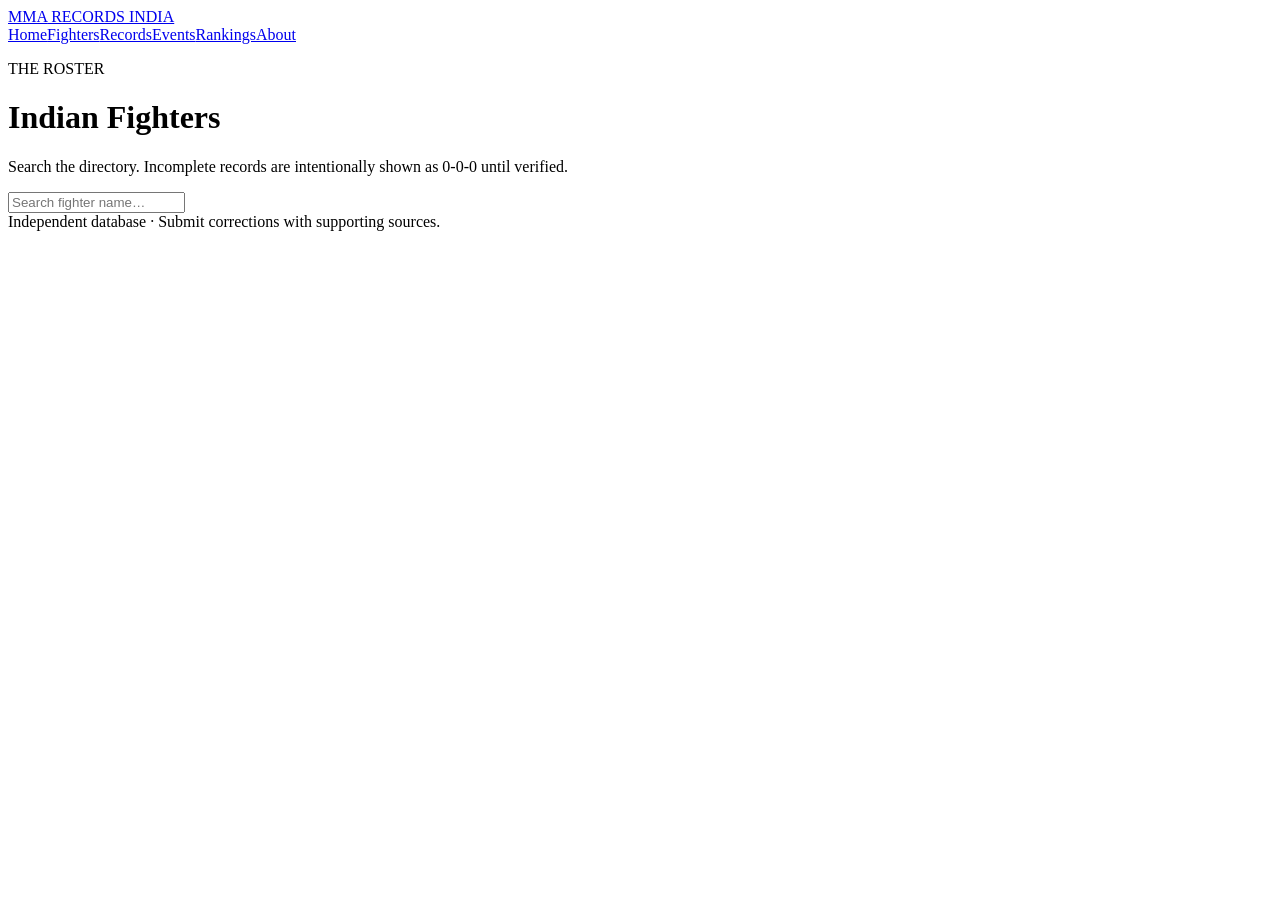
==== fighters.html @ 7bb346a0 "Add files via upload" ====
<!doctype html><html lang="en"><head><meta charset="utf-8"><meta name="viewport" content="width=device-width,initial-scale=1"><title>Fighters | MMA Records India</title><link rel="stylesheet" href="assets/style.css"><script defer src="assets/app.js"></script></head><body><header><a class="brand" href="index.html">MMA<span> RECORDS INDIA</span></a><nav><a href="index.html">Home</a><a href="fighters.html">Fighters</a><a href="records.html">Records</a><a href="events.html">Events</a><a href="rankings.html">Rankings</a><a href="about.html">About</a></nav></header><main><p class="eyebrow">THE ROSTER</p><h1>Indian Fighters</h1><p class="muted">Search the directory. Incomplete records are intentionally shown as 0-0-0 until verified.</p><input id="search" class="search" placeholder="Search fighter name…" aria-label="Search fighter"><div id="fighter-list" class="fighter-grid"></div></main><footer>Independent database · Submit corrections with supporting sources.</footer></body></html>
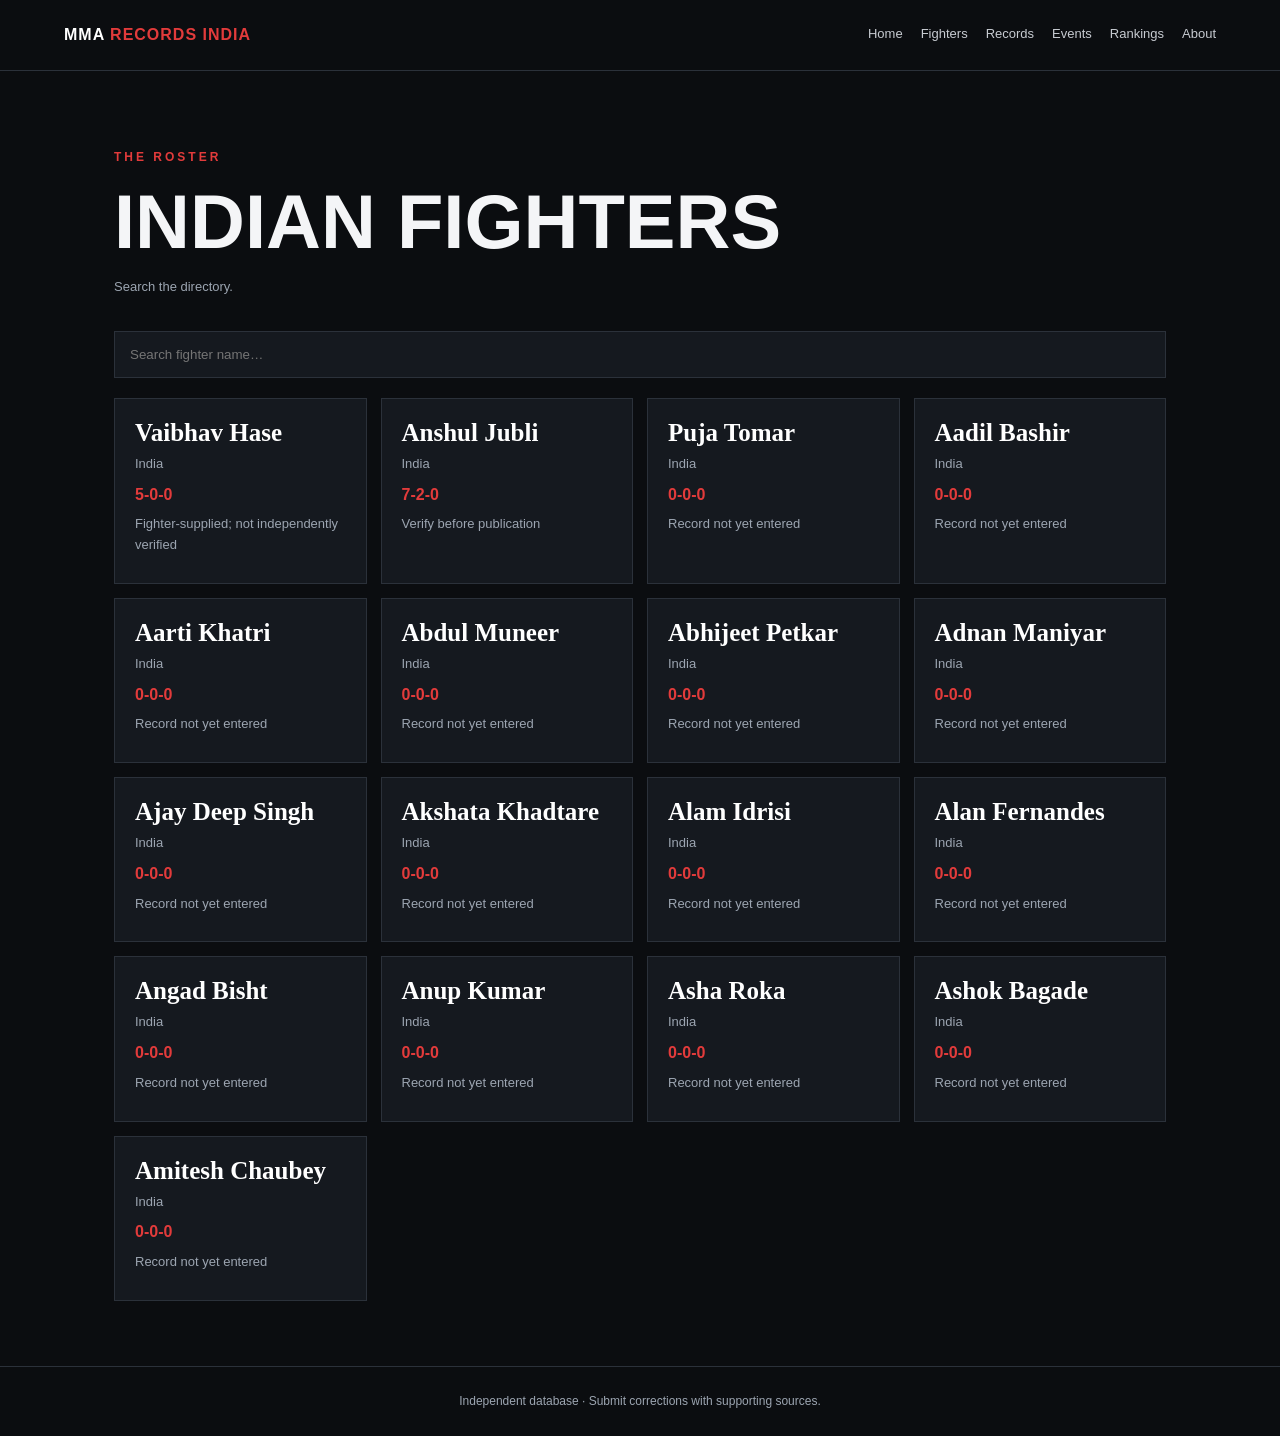
==== commit a4da5e98: "Update fighters.html" ====
--- a/fighters.html
+++ b/fighters.html
@@ -1 +1 @@
-<!doctype html><html lang="en"><head><meta charset="utf-8"><meta name="viewport" content="width=device-width,initial-scale=1"><title>Fighters | MMA Records India</title><link rel="stylesheet" href="assets/style.css"><script defer src="assets/app.js"></script></head><body><header><a class="brand" href="index.html">MMA<span> RECORDS INDIA</span></a><nav><a href="index.html">Home</a><a href="fighters.html">Fighters</a><a href="records.html">Records</a><a href="events.html">Events</a><a href="rankings.html">Rankings</a><a href="about.html">About</a></nav></header><main><p class="eyebrow">THE ROSTER</p><h1>Indian Fighters</h1><p class="muted">Search the directory. Incomplete records are intentionally shown as 0-0-0 until verified.</p><input id="search" class="search" placeholder="Search fighter name…" aria-label="Search fighter"><div id="fighter-list" class="fighter-grid"></div></main><footer>Independent database · Submit corrections with supporting sources.</footer></body></html>+<!doctype html><html lang="en"><head><meta charset="utf-8"><meta name="viewport" content="width=device-width,initial-scale=1"><title>Fighters | MMA Records India</title><link rel="stylesheet" href="assets/style.css"><script defer src="assets/app.js"></script></head><body><header><a class="brand" href="index.html">MMA<span> RECORDS INDIA</span></a><nav><a href="index.html">Home</a><a href="fighters.html">Fighters</a><a href="records.html">Records</a><a href="events.html">Events</a><a href="rankings.html">Rankings</a><a href="about.html">About</a></nav></header><main><p class="eyebrow">THE ROSTER</p><h1>Indian Fighters</h1><p class="muted">Search the directory.</p><input id="search" class="search" placeholder="Search fighter name…" aria-label="Search fighter"><div id="fighter-list" class="fighter-grid"></div></main><footer>Independent database · Submit corrections with supporting sources.</footer></body></html>
--- a/assets/style.css
+++ b/assets/style.css
@@ -0,0 +1 @@
+@import url('https://fonts.googleapis.com/css2?family=Barlow+Condensed:wght@500;600;700;800&family=Inter:wght@400;500;600;700&display=swap');:root{--bg:#0b0d10;--panel:#15191f;--line:#2b313a;--red:#e23b3b;--muted:#9ca5b1}*{box-sizing:border-box}body{margin:0;background:var(--bg);color:#f4f5f7;font-family:Inter,Arial,sans-serif;line-height:1.6}header{display:flex;justify-content:space-between;align-items:center;gap:20px;padding:22px max(5vw,20px);border-bottom:1px solid var(--line);flex-wrap:wrap}.brand{font-weight:800;letter-spacing:1px;color:white;text-decoration:none}.brand span{color:var(--red)}nav{display:flex;gap:18px;flex-wrap:wrap}nav a{color:#c7cbd1;text-decoration:none;font-size:13px}nav a:hover,a{color:var(--red)}main{max-width:1100px;margin:0 auto;padding:65px 24px;min-height:65vh}.hero{padding-top:100px}.eyebrow{color:var(--red);font-size:12px;font-weight:700;letter-spacing:3px}h1{font:800 clamp(42px,8vw,76px)/.98 'Barlow Condensed',Impact,sans-serif;text-transform:uppercase;margin:18px 0}h1 em{color:var(--red);font-style:normal}.hero>p:not(.eyebrow){color:var(--muted);max-width:560px}.cta{display:inline-block;background:var(--red);color:white;padding:13px 20px;text-decoration:none;font-weight:700;margin-top:18px}.stats{display:flex;gap:55px;margin-top:75px;flex-wrap:wrap}.stats div{display:grid}.stats strong{font:700 35px 'Barlow Condensed';color:white}.stats span,.muted{color:var(--muted);font-size:13px}.search{width:100%;padding:15px;background:var(--panel);border:1px solid var(--line);color:white;margin:20px 0}.fighter-grid{display:grid;grid-template-columns:repeat(auto-fit,minmax(220px,1fr));gap:14px}.fighter-card,.event-card{display:block;background:var(--panel);border:1px solid var(--line);padding:20px;color:white;text-decoration:none}.fighter-card:hover{border-color:var(--red)}.fighter-card h2{font:700 25px 'Barlow Condensed';margin:0}.fighter-card p{color:var(--muted);font-size:13px;margin:7px 0}.record{color:var(--red);font-weight:700}footer{border-top:1px solid var(--line);padding:25px;text-align:center;color:var(--muted);font-size:12px}
